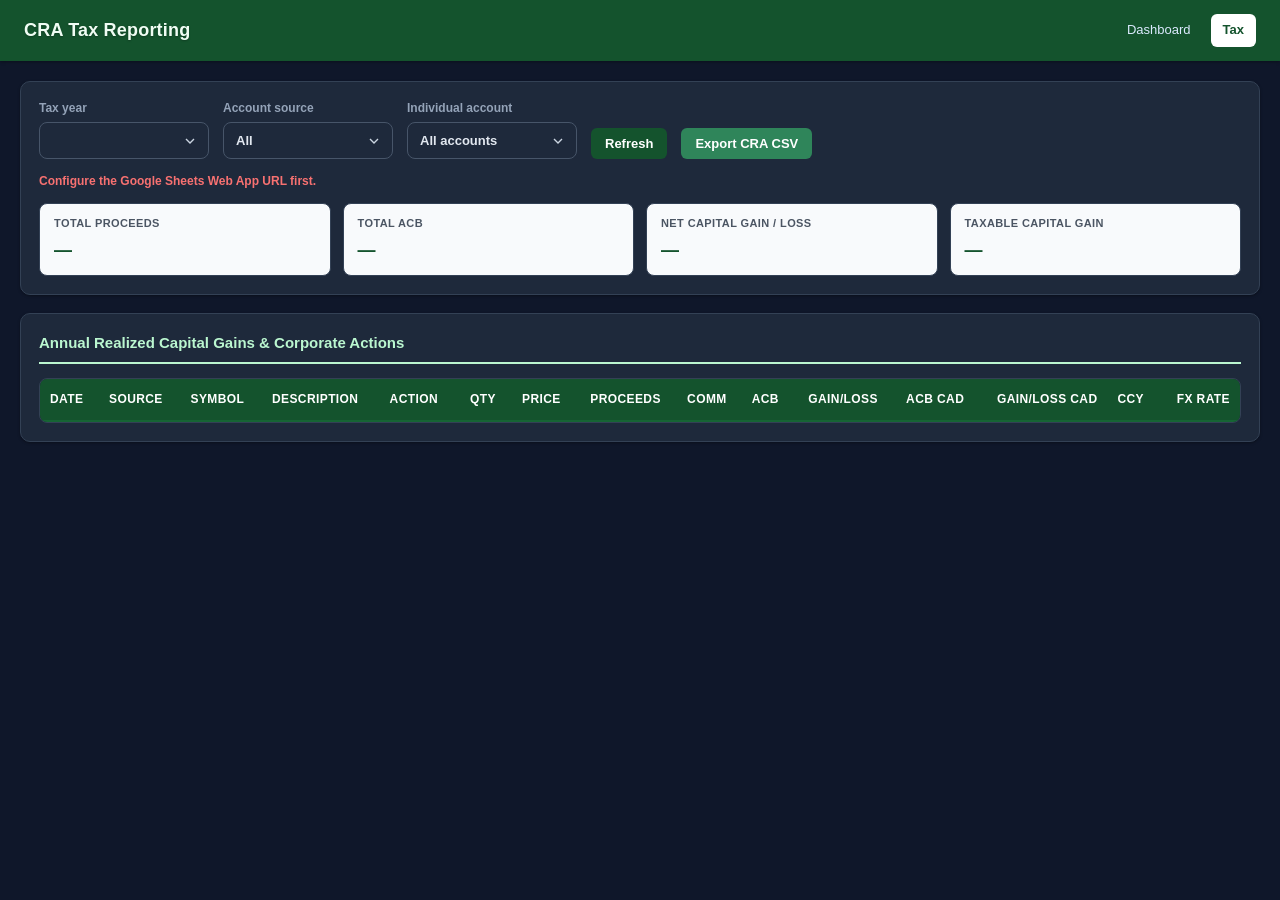
==== tax.html @ 46b5b0ce "Replace static script tag with dynamic script loading" ====
<!DOCTYPE html>
<html lang="en">
<head>
  <meta charset="utf-8">
  <meta name="viewport" content="width=device-width, initial-scale=1">
  <meta name="version" content="1.0.0">
  <title>CRA Tax Reporting</title>
  <link rel="stylesheet" href="styles.css">
</head>
<body>
  <header class="page-header">
    <h1>CRA Tax Reporting</h1>
    <nav>
      <a href="index.html">Dashboard</a>
      <a href="tax.html" class="active">Tax</a>
    </nav>
  </header>

  <main>
    <section class="card">
      <div class="filters">
        <label>
          Tax year
          <select id="f-cra-year"></select>
        </label>

        <label>
          Account source
          <select id="f-cra-source">
            <option value="All">All</option>
            <option value="IBKR">IBKR</option>
            <option value="HSBC">HSBC</option>
          </select>
        </label>
        <label>
  Individual account
  <select id="f-cra-account">
    <option value="All">All accounts</option>
  </select>
</label>

        <button id="btn-cra-refresh">Refresh</button>
        <button id="btn-cra-export">Export CRA CSV</button>
      </div>

      <div id="cra-status" class="status"></div>

      <div class="summary-grid">
        <div class="summary">
          <span>Total proceeds</span>
          <strong id="sum-proceeds">—</strong>
        </div>
        <div class="summary">
          <span>Total ACB</span>
          <strong id="sum-acb">—</strong>
        </div>
        <div class="summary">
          <span>Net capital gain / loss</span>
          <strong id="sum-gain">—</strong>
        </div>
        <div class="summary">
          <span>Taxable capital gain</span>
          <strong id="sum-taxable">—</strong>
        </div>
      </div>
    </section>

    <section class="card">
      <h2>Annual Realized Capital Gains &amp; Corporate Actions</h2>
      <div class="table-wrap">
        <table id="cra-gains-table">
          <thead>
  <tr>
    <th>Date</th>
    <th>Source</th>
    <th>Symbol</th>
    <th>Description</th>
    <th>Action</th>
    <th class="num">QTY</th>
    <th class="num">Price</th>
    <th class="num">Proceeds</th>
    <th class="num">Comm</th>
    <th class="num">ACB</th>
    <th class="num">Gain/Loss</th>
    <th class="num">ACB CAD</th>
    <th class="num">Gain/Loss CAD</th>
    <th>CCY</th>
    <th class="num">FX Rate</th>
  </tr>
</thead>
          <tbody></tbody>
        </table>
      </div>
    </section>
  </main>

   <script>
  const taxScript2 = document.createElement('script');
  taxScript.src = 'tax-dividends.js?v=' + Date.now();
  document.body.appendChild(taxScript2);
</script>
  <script>
  const taxScript = document.createElement('script');
  taxScript.src = 'tax.js?v=' + Date.now();
  document.body.appendChild(taxScript);
</script>
</body>
</html>
---- styles.css ----
/* =========================================================
   CRA Tax Reporting — style.css
   ========================================================= */
:root {
  --bg: #0f172a;
  --card-bg: #1e293b;
  --text: #e2e8f0;
  --muted: #94a3b8;
  --border: #334155;
--primary: #14532d;
--primary-hover: #166534;
--accent: #15803d;
  --positive: #4ade80;
  --negative: #f87171;
  --table-head: #273449;
  --table-row-alt: #243247;
  --shadow: 0 1px 3px rgba(0, 0, 0, 0.35);
}

* {
  box-sizing: border-box;
}

html,
body {
  margin: 0;
  padding: 0;
}

body {
  font-family: "Segoe UI", Roboto, Arial, sans-serif;
  background: var(--bg);
  color: var(--text);
  font-size: 14px;
  line-height: 1.45;
}

/* ---------------- Header ---------------- */

.page-header {
  display: flex;
  align-items: center;
  justify-content: space-between;
  gap: 16px;
  padding: 14px 24px;
  background: var(--primary);
  color: #fff;
  box-shadow: var(--shadow);
}

.page-header h1 {
  margin: 0;
  color: #f0fdf4; 
  font-size: 18px;
  font-weight: 600;
  letter-spacing: 0.2px;
  text-shadow: 0 1px 2px rgba(0, 0, 0, 0.25);
}

.page-header nav {
  display: flex;
  gap: 8px;
}

.page-header nav a {
  color: #dbeafe;
  text-decoration: none;
  padding: 7px 12px;
  border-radius: 6px;
  font-size: 13px;
  transition: background 0.15s ease, color 0.15s ease;
}

.page-header nav a:hover {
  background: rgba(255, 255, 255, 0.12);
  color: #fff;
}

.page-header nav a.active {
  background: #fff;
  color: var(--primary);
  font-weight: 600;
}

/* ---------------- Layout ---------------- */

main {
  max-width: 1500px;
  margin: 20px auto;
  padding: 0 20px 40px;
}

.card {
  background: var(--card-bg);
  border: 1px solid var(--border);
  border-radius: 10px;
  padding: 18px;
  margin-bottom: 18px;
  box-shadow: var(--shadow);
}

.card h2 {
  margin: 0 0 14px;
  font-size: 15px;
  color: #bbf7d0;
  border-bottom-color: #527a64;
  font-weight: 600;
  border-bottom: 2px solid #bbf7d0;
  padding-bottom: 8px;
}

/* ---------------- Filters ---------------- */

.filters {
  display: flex;
  flex-wrap: wrap;
  align-items: end;
  gap: 14px;
  margin-bottom: 14px;
}

.filters label {
  display: flex;
  flex-direction: column;
  gap: 5px;
  font-size: 12px;
  font-weight: 600;
  color: var(--muted);
}

.filters select {
  appearance: none;
  min-width: 170px;
  padding: 10px 36px 10px 12px;
  font-size: 13px;
  font-weight: 600;
  color: #e2e8f0;
  background-color: #1e293b;
  background-image: url("data:image/svg+xml;charset=UTF-8,%3csvg xmlns='http://www.w3.org/2000/svg' viewBox='0 0 24 24' fill='none' stroke='%23cbd5e1' stroke-width='2'%3e%3cpolyline points='6 9 12 15 18 9'%3e%3c/polyline%3e%3c/svg%3e");
  background-repeat: no-repeat;
  background-position: right 10px center;
  background-size: 16px;
  border: 1px solid #475569;
  border-radius: 8px;
  cursor: pointer;
}

.filters select:hover {
  background-color: #273449;
  border-color: #64748b;
}

.filters select:focus {
  outline: none;
  border-color: #60a5fa;
  box-shadow: 0 0 0 3px rgba(96, 165, 250, 0.22);
}

.filters select option {
  background-color: #1e293b;
  color: #e2e8f0;
  font-weight: 500;
}

button {
  padding: 8px 14px;
  font-size: 13px;
  font-weight: 600;
  border: none;
  border-radius: 6px;
  cursor: pointer;
  transition: background 0.15s ease;
}

#btn-cra-refresh {
  background: var(--primary);
  color: #fff;
}

#btn-cra-refresh:hover {
  background: var(--primary-hover);
}

#btn-cra-export {
  background: #2f855a;
  color: #fff;
}

#btn-cra-export:hover {
  background: #276749;
}

#cra-gains-table thead th {
  background: #14532d;
  color: #ffffff;
  font-size: 12px;
  font-weight: 700;
  letter-spacing: 0.4px;
  padding: 12px 10px;
  border-bottom: 2px solid #166534;
  text-transform: uppercase;
  white-space: nowrap;
}

#cra-gains-table thead th,
#cra-gains-table thead th * {
  color: #ffffff !important;
}

/* Readable text on both dark backgrounds */
#cra-gains-table tbody td {
  color: #f1f5f9;
  font-size: 13px;
}


/* Explicit dark backgrounds for BOTH row types */
#cra-gains-table tbody tr {
  background: #1e293b;
}

#cra-gains-table tbody tr:nth-child(even) {
  background: #273449;
}


/* Hover state remains dark */
#cra-gains-table tbody tr:hover {
  background: #244c3a;
}

/* Preserve gain/loss colours */
#cra-gains-table tbody td.positive {
  color: #86efac;
}

#cra-gains-table tbody td.negative {
  color: #fca5a5;
}

/* Empty-state message */
#cra-gains-table tbody td.empty {
  color: #cbd5e1;
}

/* ---------------- Status ---------------- */

.status {
  min-height: 18px;
  margin-bottom: 12px;
  font-size: 12px;
  color: var(--muted);
}

.status.error {
  color: var(--negative);
  font-weight: 600;
}

/* ---------------- Summary cards ---------------- */

.summary-grid {
  display: grid;
  grid-template-columns: repeat(auto-fit, minmax(210px, 1fr));
  gap: 12px;
}

.summary {
  background: #f8fafc;
  border: 1px solid var(--border);
  border-radius: 8px;
  padding: 12px 14px;
}

.summary span {
  display: block;
  font-size: 11px;
  font-weight: 700;
  text-transform: uppercase;
  letter-spacing: 0.4px;
  color: #4b5563;
  margin-bottom: 5px;
}

.summary strong {
  display: block;
  font-size: 18px;
  font-weight: 700;
  color: #14532d;
}

/* ---------------- Table ---------------- */

.table-wrap {
  overflow-x: auto;
  border: 1px solid var(--border);
  border-radius: 8px;
}

table {
  width: 100%;
  border-collapse: collapse;
  min-width: 1050px;
  font-size: 12.5px;
}

thead th {
  position: sticky;
  top: 0;
  background: var(--table-head);
  color: var(--primary);
  text-align: left;
  font-size: 11px;
  font-weight: 700;
  text-transform: uppercase;
  letter-spacing: 0.3px;
  padding: 10px 10px;
  border-bottom: 1px solid var(--border);
  white-space: nowrap;
}

tbody td {
  padding: 8px 10px;
  border-bottom: 1px solid #edf2f7;
  vertical-align: top;
}

tbody tr:nth-child(even) {
  background: var(--table-row-alt);
}

tbody tr:hover {
  background: #ebf8ff;
}

td.num,
th.num {
  text-align: right;
  white-space: nowrap;
  font-variant-numeric: tabular-nums;
}

td.positive {
  color: var(--positive);
  font-weight: 600;
}

td.negative {
  color: var(--negative);
  font-weight: 600;
}

td.empty {
  text-align: center;
  color: var(--muted);
  padding: 24px 10px;
}

/* ---------------- Responsive ---------------- */

@media (max-width: 760px) {
  .page-header {
    flex-direction: column;
    align-items: flex-start;
  }

  main {
    padding: 0 12px 32px;
  }

  .card {
    padding: 14px;
  }

  .filters {
    align-items: stretch;
  }

  .filters

/* Fix unreadable text on dark table rows */
#cra-gains-table tbody tr,
#cra-gains-table tbody tr:nth-child(even),
#cra-gains-table tbody tr:nth-child(odd) {
  background: #f8fafc;
}

#cra-gains-table tbody td {
  color: #111827;
}

#cra-gains-table tbody tr:hover {
  background: #dcfce7;
}
   
#foreign-dividend-worksheet .summary-cards {
  display: grid;
  grid-template-columns: repeat(
    auto-fit,
    minmax(210px, 1fr)
  );
  gap: 12px;
  margin: 16px 0;
}

#foreign-dividend-worksheet .summary-card {
  background: #ffffff;
  border: 1px solid #dbe2ea;
  border-left: 4px solid #14532d;
  border-radius: 8px;
  padding: 14px;
  transition:
    background-color 0.18s ease,
    border-color 0.18s ease,
    box-shadow 0.18s ease,
    transform 0.18s ease;
}

#foreign-dividend-worksheet .summary-card:hover {
  background: #dcfce7;
  border-color: #166534;
  border-left-color: #166534;
  box-shadow: 0 6px 16px rgba(20, 83, 45, 0.16);
  transform: translateY(-2px);
}

#foreign-dividend-worksheet .summary-label {
  font-size: 0.78rem;
  font-weight: 700;
  letter-spacing: 0.04em;
  text-transform: uppercase;
  color: #14532d;
}

#foreign-dividend-worksheet .summary-value {
  margin-top: 6px;
  font-size: 1.35rem;
  font-weight: 800;
  color: #111827;
}

#foreign-dividend-worksheet .summary-note {
  margin-top: 6px;
  font-size: 0.8rem;
  color: #475569;
}

#foreign-dividend-table {
  min-width: 2400px;
}

#foreign-dividend-table thead th {
  background: #14532d;
  color: #ffffff;
  padding: 11px 10px;
  white-space: nowrap;
}

#foreign-dividend-table tbody tr {
  background: #ffffff;
  transition:
    background-color 0.18s ease,
    box-shadow 0.18s ease;
}

#foreign-dividend-table tbody tr:hover {
  background: #dcfce7;
  box-shadow: inset 3px 0 0 #166534;
}

#foreign-dividend-table tbody td {
  color: #111827;
  padding: 9px 10px;
  border-bottom: 1px solid #dbe2ea;
}

#foreign-dividend-worksheet [data-export] {
  background: #166534;
  color: #ffffff;
  border: 1px solid #14532d;
}

#foreign-dividend-worksheet [data-export]:hover {
  background: #14532d;
}

#foreign-dividend-worksheet [data-count] {
  color: #cbd5e1;
}
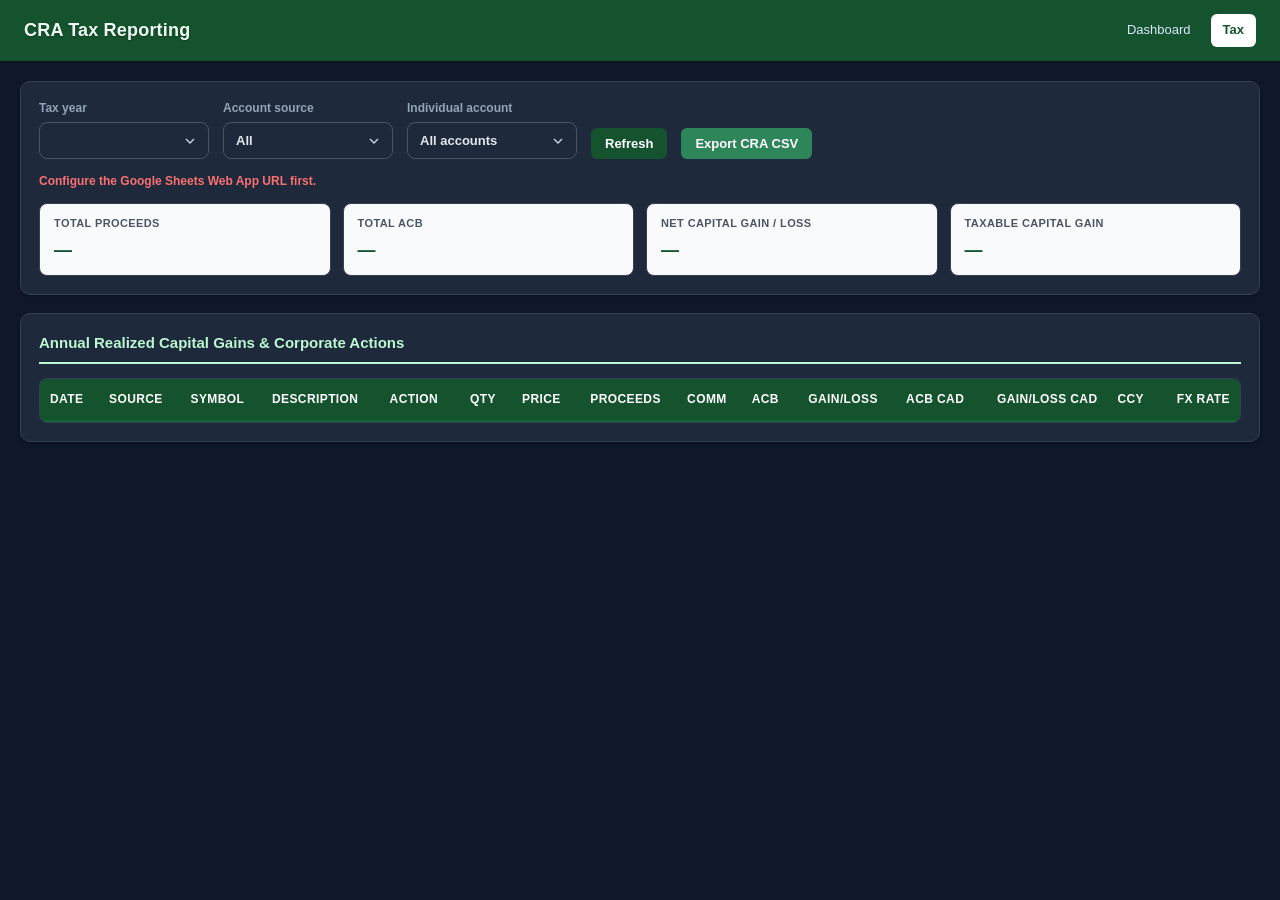
==== commit 70c42993: "Fix script source assignment for taxScript2" ====
--- a/tax.html
+++ b/tax.html
@@ -96,7 +96,7 @@
 
    <script>
   const taxScript2 = document.createElement('script');
-  taxScript.src = 'tax-dividends.js?v=' + Date.now();
+  taxScript2.src = 'tax-dividends.js?v=' + Date.now();
   document.body.appendChild(taxScript2);
 </script>
   <script>
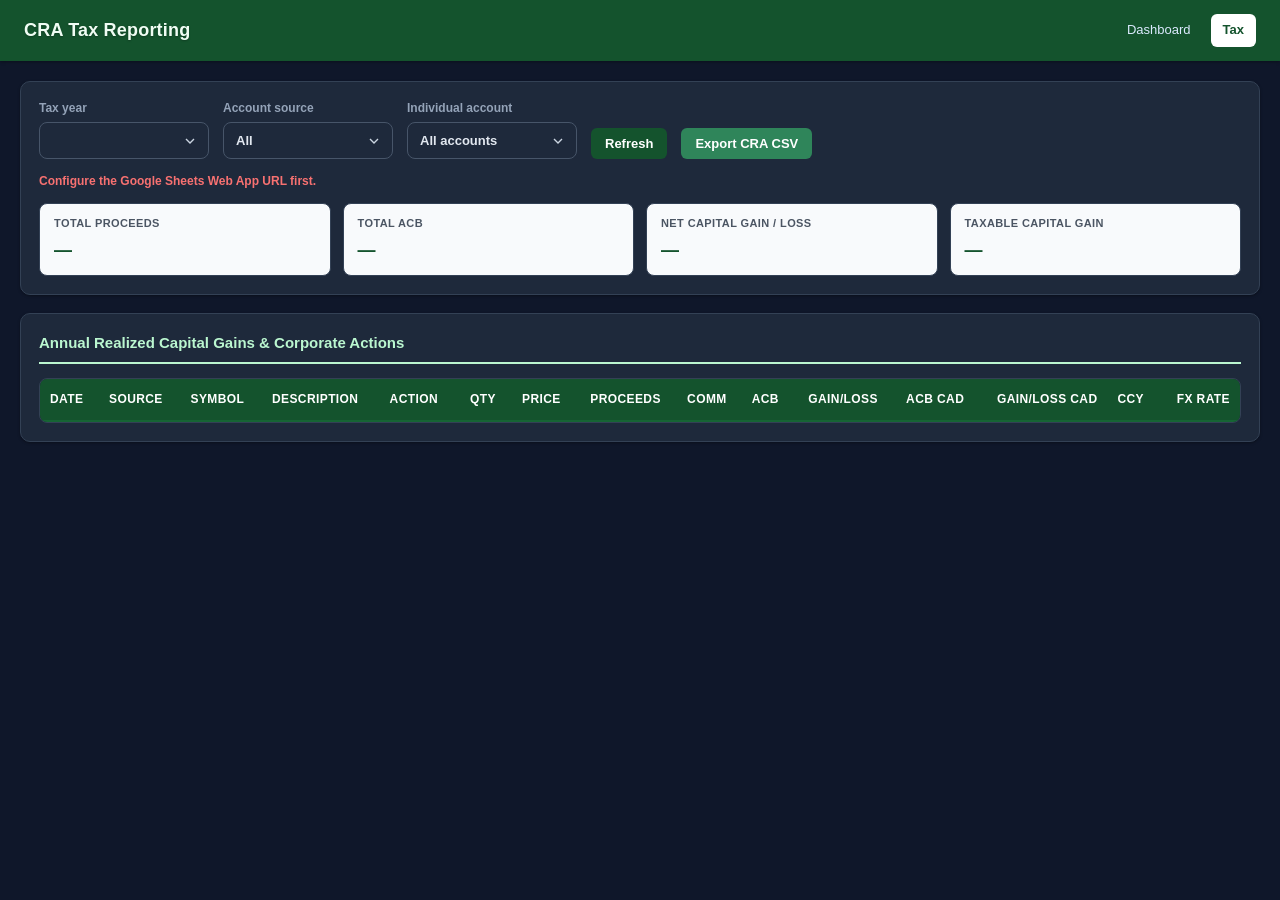
==== commit d62dd1c8: "Add version query parameter to stylesheet link" ====
--- a/tax.html
+++ b/tax.html
@@ -5,7 +5,8 @@
   <meta name="viewport" content="width=device-width, initial-scale=1">
   <meta name="version" content="1.0.0">
   <title>CRA Tax Reporting</title>
-  <link rel="stylesheet" href="styles.css">
+  <link rel="stylesheet" href="styles.css?v=24">
+
 </head>
 <body>
   <header class="page-header">
--- a/styles.css
+++ b/styles.css
@@ -393,97 +393,66 @@
   background: #dcfce7;
 }
    
-#foreign-dividend-worksheet .summary-cards {
-  display: grid;
+/* Dividend summary: visible cards on the dark tax page */
+#foreign-dividend-worksheet [data-summary] {
+  display: grid !important;
   grid-template-columns: repeat(
     auto-fit,
-    minmax(210px, 1fr)
+    minmax(220px, 1fr)
   );
-  gap: 12px;
-  margin: 16px 0;
-}
-
-#foreign-dividend-worksheet .summary-card {
-  background: #ffffff;
-  border: 1px solid #dbe2ea;
-  border-left: 4px solid #14532d;
+  gap: 12px !important;
+  margin: 18px 0 !important;
+}
+
+#foreign-dividend-worksheet [data-summary] .summary-card {
+  display: block !important;
+  background: #243247 !important;
+  border: 1px solid #475569 !important;
   border-radius: 8px;
-  padding: 14px;
-  transition:
-    background-color 0.18s ease,
-    border-color 0.18s ease,
-    box-shadow 0.18s ease,
-    transform 0.18s ease;
-}
-
-#foreign-dividend-worksheet .summary-card:hover {
-  background: #dcfce7;
-  border-color: #166534;
-  border-left-color: #166534;
-  box-shadow: 0 6px 16px rgba(20, 83, 45, 0.16);
-  transform: translateY(-2px);
+  padding: 16px !important;
+  min-width: 0;
 }
 
 #foreign-dividend-worksheet .summary-label {
-  font-size: 0.78rem;
+  color: #cbd5e1 !important;
+  font-size: 0.8rem;
+  font-weight: 600;
+}
+
+#foreign-dividend-worksheet .summary-value {
+  color: #ffffff !important;
+  font-size: 1.5rem;
   font-weight: 700;
-  letter-spacing: 0.04em;
-  text-transform: uppercase;
-  color: #14532d;
-}
-
-#foreign-dividend-worksheet .summary-value {
-  margin-top: 6px;
-  font-size: 1.35rem;
-  font-weight: 800;
-  color: #111827;
+  margin-top: 8px;
 }
 
 #foreign-dividend-worksheet .summary-note {
-  margin-top: 6px;
+  color: #cbd5e1 !important;
   font-size: 0.8rem;
-  color: #475569;
-}
-
-#foreign-dividend-table {
-  min-width: 2400px;
-}
-
+  margin-top: 8px;
+}
+
+/* Dividend table header */
 #foreign-dividend-table thead th {
-  background: #14532d;
-  color: #ffffff;
-  padding: 11px 10px;
-  white-space: nowrap;
-}
-
-#foreign-dividend-table tbody tr {
-  background: #ffffff;
-  transition:
-    background-color 0.18s ease,
-    box-shadow 0.18s ease;
-}
-
-#foreign-dividend-table tbody tr:hover {
-  background: #dcfce7;
-  box-shadow: inset 3px 0 0 #166534;
-}
-
+  background: #334155 !important;
+  color: #f8fafc !important;
+}
+
+/* Normal dividend rows */
+#foreign-dividend-table tbody tr,
 #foreign-dividend-table tbody td {
-  color: #111827;
-  padding: 9px 10px;
-  border-bottom: 1px solid #dbe2ea;
-}
-
-#foreign-dividend-worksheet [data-export] {
-  background: #166534;
-  color: #ffffff;
-  border: 1px solid #14532d;
-}
-
-#foreign-dividend-worksheet [data-export]:hover {
-  background: #14532d;
-}
-
-#foreign-dividend-worksheet [data-count] {
-  color: #cbd5e1;
-}
+  background: #243247 !important;
+  color: #f1f5f9 !important;
+}
+
+/* Hovered dividend rows: dark highlight, readable text */
+#foreign-dividend-table tbody tr:hover,
+#foreign-dividend-table tbody tr:hover > td {
+  background: #334155 !important;
+  color: #ffffff !important;
+}
+
+/* Override inherited colours on nested cell content */
+#foreign-dividend-table tbody tr:hover > td * {
+  color: #ffffff !important;
+}
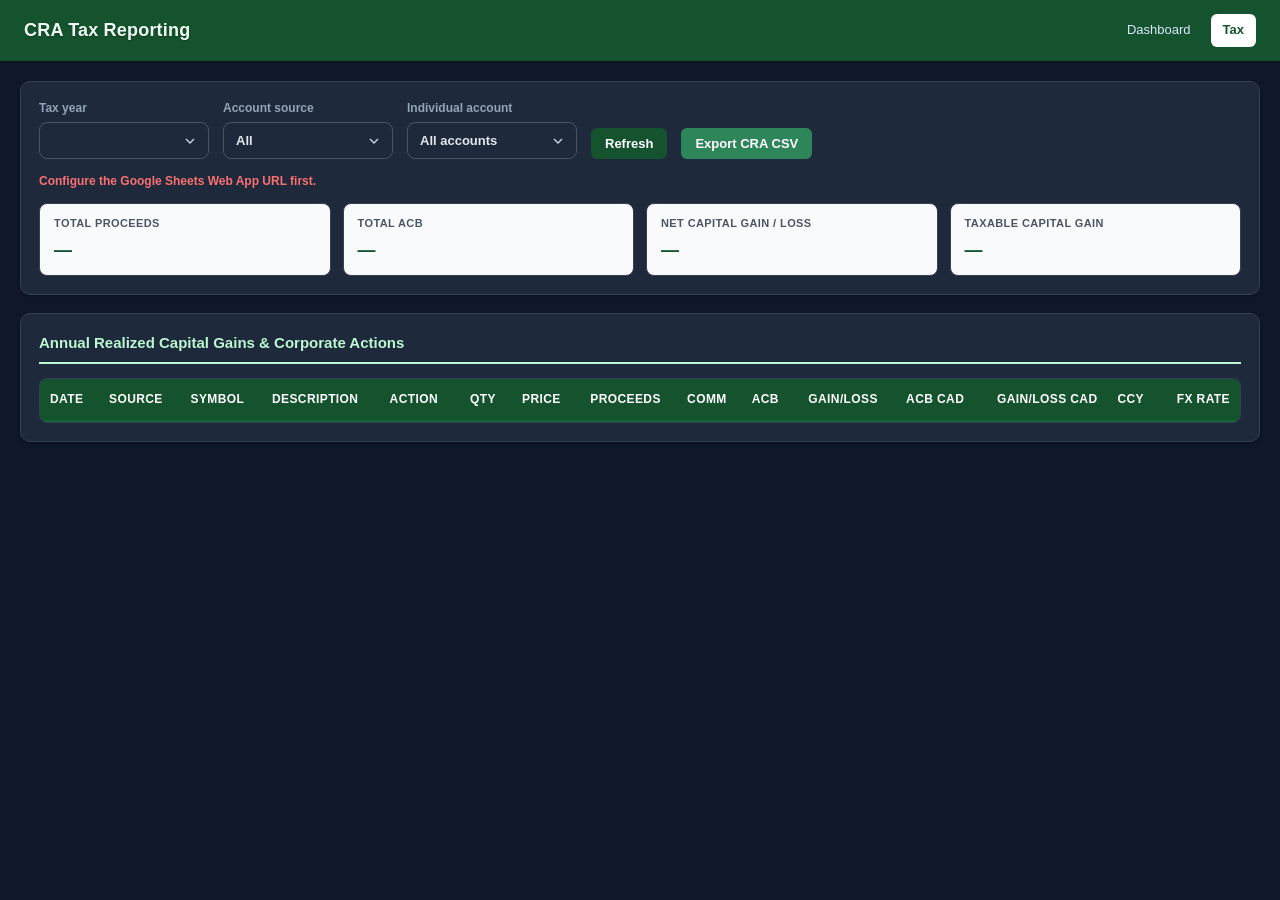
==== commit be9dc8c0: "Add yearly tax review and forecasts for capital gains and dividends" ====
--- a/tax.html
+++ b/tax.html
@@ -5,7 +5,7 @@
   <meta name="viewport" content="width=device-width, initial-scale=1">
   <meta name="version" content="1.0.0">
   <title>CRA Tax Reporting</title>
-  <link rel="stylesheet" href="styles.css?v=24">
+  <link rel="stylesheet" href="styles.css?v=26">
 
 </head>
 <body>
--- a/styles.css
+++ b/styles.css
@@ -376,83 +376,742 @@
     align-items: stretch;
   }
 
-  .filters
-
-/* Fix unreadable text on dark table rows */
-#cra-gains-table tbody tr,
-#cra-gains-table tbody tr:nth-child(even),
-#cra-gains-table tbody tr:nth-child(odd) {
-  background: #f8fafc;
-}
-
-#cra-gains-table tbody td {
-  color: #111827;
-}
-
-#cra-gains-table tbody tr:hover {
-  background: #dcfce7;
-}
-   
-/* Dividend summary: visible cards on the dark tax page */
+  .filters label {
+    flex: 1 1 100%;
+  }
+
+  .filters select {
+    width: 100%;
+    min-width: 0;
+  }
+}
+
+/* The media query ENDS above.
+   Everything below applies on desktop and mobile. */
+
+
+/* ---------------- Dividend summary ---------------- */
+
+/* Match the capital-gains summary:
+   light cards, dark labels, green amounts. */
+
 #foreign-dividend-worksheet [data-summary] {
-  display: grid !important;
+  display: grid;
   grid-template-columns: repeat(
     auto-fit,
-    minmax(220px, 1fr)
+    minmax(210px, 1fr)
   );
-  gap: 12px !important;
-  margin: 18px 0 !important;
+  gap: 12px;
+  margin: 16px 0;
 }
 
 #foreign-dividend-worksheet [data-summary] .summary-card {
+  display: block;
+  background: #f8fafc;
+  border: 1px solid var(--border);
+  border-radius: 8px;
+  padding: 12px 14px;
+  min-width: 0;
+}
+
+#foreign-dividend-worksheet .summary-label {
+  display: block;
+  font-size: 11px;
+  font-weight: 700;
+  text-transform: uppercase;
+  letter-spacing: 0.4px;
+  color: #4b5563;
+  margin-bottom: 5px;
+}
+
+#foreign-dividend-worksheet .summary-value {
+  display: block;
+  font-size: 18px;
+  font-weight: 700;
+  color: #14532d;
+}
+
+#foreign-dividend-worksheet .summary-note {
+  display: block;
+  margin-top: 6px;
+  font-size: 11px;
+  color: #475569;
+}
+
+
+/* ---------------- Dividend table ---------------- */
+
+/* Match the existing capital-gains table:
+   green header, dark alternating rows,
+   dark-green hover, light text. */
+
+#foreign-dividend-table {
+  min-width: 2400px;
+}
+
+#foreign-dividend-table thead th {
+  background: #14532d;
+  color: #ffffff;
+  font-size: 12px;
+  font-weight: 700;
+  letter-spacing: 0.4px;
+  padding: 12px 10px;
+  border-bottom: 2px solid #166534;
+  text-transform: uppercase;
+  white-space: nowrap;
+}
+
+#foreign-dividend-table thead th,
+#foreign-dividend-table thead th * {
+  color: #ffffff !important;
+}
+
+/* Clear cell backgrounds so row colours remain visible. */
+#foreign-dividend-table tbody td {
+  background: transparent;
+  color: #f1f5f9;
+  font-size: 13px;
+  border-bottom: 1px solid var(--border);
+}
+
+#foreign-dividend-table tbody tr {
+  background: #1e293b;
+}
+
+#foreign-dividend-table tbody tr:nth-child(even) {
+  background: #273449;
+}
+
+/* Same hover colour as #cra-gains-table. */
+#foreign-dividend-table tbody tr:hover {
+  background: #244c3a;
+}
+
+#foreign-dividend-table tbody tr:hover > td {
+  background: transparent;
+  color: #f1f5f9;
+}
+
+#foreign-dividend-table tbody td.positive,
+#foreign-dividend-table tbody tr:hover > td.positive {
+  color: #86efac;
+}
+
+#foreign-dividend-table tbody td.negative,
+#foreign-dividend-table tbody tr:hover > td.negative {
+  color: #fca5a5;
+}
+
+#foreign-dividend-table tbody td.empty {
+  color: #cbd5e1;
+}
+
+#foreign-dividend-worksheet [data-export] {
+  background: #2f855a;
+  color: #ffffff;
+}
+
+#foreign-dividend-worksheet [data-export]:hover {
+  background: #276749;
+}
+
+#foreign-dividend-worksheet [data-count] {
+  color: var(--muted);
+}
+
+/* Clickable dividend count cards */
+#foreign-dividend-worksheet .dividend-count-card {
+  appearance: none;
+  width: 100%;
+  text-align: left;
+  font-family: inherit;
+  cursor: pointer;
+  transition:
+    background-color 0.15s ease,
+    box-shadow 0.15s ease;
+}
+
+#foreign-dividend-worksheet
+.dividend-count-card:hover {
+  background: #ecfdf5;
+  box-shadow: inset 0 0 0 2px #166534;
+}
+
+#foreign-dividend-worksheet
+.dividend-count-card.is-active {
+  background: #dcfce7;
+  box-shadow: inset 0 0 0 2px #14532d;
+}
+
+#foreign-dividend-worksheet
+.dividend-count-card:focus-visible {
+  outline: 3px solid #60a5fa;
+  outline-offset: 3px;
+}
+
+/* The outer summary holds two separate grids. */
+#foreign-dividend-worksheet [data-summary] {
   display: block !important;
-  background: #243247 !important;
-  border: 1px solid #475569 !important;
-  border-radius: 8px;
-  padding: 16px !important;
+  margin: 16px 0;
+}
+
+#foreign-dividend-worksheet .dividend-summary-row {
+  display: grid;
+  gap: 12px;
+  align-items: stretch;
+}
+
+#foreign-dividend-worksheet .dividend-amount-row {
+  grid-template-columns: repeat(4, minmax(0, 1fr));
+  margin-bottom: 12px;
+}
+
+#foreign-dividend-worksheet .dividend-count-row {
+  grid-template-columns: repeat(5, minmax(0, 1fr));
+}
+
+#foreign-dividend-worksheet .dividend-count-card {
+  appearance: none;
+  width: 100%;
   min-width: 0;
-}
-
-#foreign-dividend-worksheet .summary-label {
-  color: #cbd5e1 !important;
+  text-align: left;
+  font-family: inherit;
+  cursor: pointer;
+}
+
+#foreign-dividend-worksheet
+.dividend-count-card:hover {
+  background: #ecfdf5;
+  box-shadow: inset 0 0 0 2px #166534;
+}
+
+#foreign-dividend-worksheet
+.dividend-count-card.is-active {
+  background: #dcfce7;
+  box-shadow: inset 0 0 0 2px #14532d;
+}
+
+#foreign-dividend-worksheet
+.dividend-count-card:focus-visible {
+  outline: 3px solid #60a5fa;
+  outline-offset: 3px;
+}
+
+@media (max-width: 1000px) {
+  #foreign-dividend-worksheet .dividend-amount-row,
+  #foreign-dividend-worksheet .dividend-count-row {
+    grid-template-columns: repeat(2, minmax(0, 1fr));
+  }
+}
+
+@media (max-width: 560px) {
+  #foreign-dividend-worksheet .dividend-amount-row,
+  #foreign-dividend-worksheet .dividend-count-row {
+    grid-template-columns: minmax(0, 1fr);
+  }
+}
+
+/* Dividend FX selector and native-currency breakdowns */
+#foreign-dividend-worksheet .dividend-native-breakdown {
+  margin: 9px 0 6px;
+  padding-top: 7px;
+  border-top: 1px solid #cbd5e1;
+  font-size: 11px;
+  font-weight: 400;
+  color: #334155;
+  font-variant-numeric: tabular-nums;
+}
+
+#foreign-dividend-worksheet
+.dividend-native-breakdown > div {
+  display: flex;
+  justify-content: space-between;
+  gap: 12px;
+  margin: 2px 0;
+}
+
+#foreign-dividend-worksheet
+.dividend-native-breakdown small {
+  display: block;
+  margin-top: 5px;
+  color: #64748b;
+  font-size: 10px;
+}
+
+#foreign-dividend-worksheet
+[data-fx-control].annual-unavailable {
+  opacity: 0.6;
+}
+
+#foreign-dividend-worksheet
+[data-fx] option:disabled {
+  color: #94a3b8;
+}
+
+#foreign-dividend-worksheet .dividend-fx-note {
+  margin: 6px 0 12px;
+  color: #cbd5e1;
+}
+
+/* Read-only dividend reconciliation panel */
+#foreign-dividend-worksheet .dividend-reconciliation { margin:18px 0; padding:16px; border:1px solid var(--border); border-radius:8px; }
+#foreign-dividend-worksheet .dividend-reconciliation h3 { margin:0 0 8px; color:#bbf7d0; }
+#foreign-dividend-worksheet .dividend-reconciliation p { color:#cbd5e1; font-size:12px; }
+#foreign-dividend-worksheet .reconciliation-grid { display:grid; grid-template-columns:repeat(auto-fit,minmax(215px,1fr)); gap:12px; margin-top:12px; }
+#foreign-dividend-worksheet .reconciliation-card { display:flex; flex-direction:column; align-items:stretch; text-align:left; background:#f8fafc; color:#334155; padding:14px; border:2px solid transparent; border-radius:8px; font-family:inherit; min-width:0; }
+#foreign-dividend-worksheet .reconciliation-card.is-active { border-color:#15803d; background:#dcfce7; }
+#foreign-dividend-worksheet .reconciliation-card:focus-visible { outline:3px solid #60a5fa; outline-offset:2px; }
+#foreign-dividend-worksheet .reconciliation-title { font-size:12px; min-height:34px; }
+#foreign-dividend-worksheet .reconciliation-card strong { font-size:22px; color:#14532d; margin:6px 0; }
+#foreign-dividend-worksheet .reconciliation-totals { display:block; font-size:11px; font-weight:400; font-variant-numeric:tabular-nums; }
+#foreign-dividend-worksheet .reconciliation-totals > div { display:flex; justify-content:space-between; gap:8px; margin:4px 0; }
+#foreign-dividend-worksheet .reconciliation-note { display:block; font-weight:400; font-size:11px; margin-top:10px; }
+
+/* Annual dividend summary */
+#foreign-dividend-worksheet .annual-income-panel { margin:16px 0; padding:16px; border:1px solid var(--border); border-radius:8px; }
+#foreign-dividend-worksheet .annual-income-panel h3 { margin:0 0 10px; color:#bbf7d0; }
+#foreign-dividend-worksheet .annual-income-panel h4 { margin:18px 0 10px; }
+#foreign-dividend-worksheet .annual-income-panel p { font-size:12px; color:#cbd5e1; }
+#foreign-dividend-worksheet .annual-income-panel details { margin-top:14px; }
+#foreign-dividend-worksheet .annual-income-panel summary { cursor:pointer; padding:8px 0; }
+#foreign-dividend-worksheet .annual-income-table table { min-width:1400px; }
+#foreign-dividend-worksheet .annual-income-table th { background:#14532d; color:white; }
+#foreign-dividend-worksheet .annual-income-table td { color:#f1f5f9; border-bottom:1px solid var(--border); }
+#foreign-dividend-worksheet .annual-income-table tr:hover { background:#244c3a; }
+#foreign-dividend-worksheet .annual-income-table small { display:block; color:#fcd34d; }
+#foreign-dividend-worksheet [data-export-annual] { background:#2f855a; color:white; }
+/* Dividend worksheet: compact totals and reconciliation tables */
+
+#foreign-dividend-worksheet [data-summary] {
+  display: block;
+}
+
+#foreign-dividend-worksheet .dividend-summary-table-wrap {
+  width: 100%;
+  overflow-x: auto;
+  border: 1px solid #cbd5e1;
+  border-radius: 7px;
+  background: #f8fafc;
+}
+
+#foreign-dividend-worksheet .dividend-overview-table,
+#foreign-dividend-worksheet .dividend-reconciliation-table {
+  width: 100%;
+  margin: 0;
+  border-collapse: collapse;
+  color: #172b3a;
+  font-size: 0.85rem;
+}
+
+#foreign-dividend-worksheet .dividend-overview-table {
+  min-width: 650px;
+}
+
+#foreign-dividend-worksheet .dividend-reconciliation-table {
+  min-width: 760px;
+}
+
+#foreign-dividend-worksheet .dividend-overview-table th,
+#foreign-dividend-worksheet .dividend-overview-table td,
+#foreign-dividend-worksheet .dividend-reconciliation-table th,
+#foreign-dividend-worksheet .dividend-reconciliation-table td {
+  padding: 10px 12px;
+  border-bottom: 1px solid #dbe3ea;
+  text-align: left;
+  vertical-align: top;
+}
+
+#foreign-dividend-worksheet .dividend-overview-table thead th,
+#foreign-dividend-worksheet .dividend-reconciliation-table thead th {
+  background: #14532d;
+  color: #fff;
+  font-size: 0.78rem;
+  font-weight: 600;
+  text-transform: none;
+  white-space: nowrap;
+}
+
+#foreign-dividend-worksheet .dividend-overview-table tbody th,
+#foreign-dividend-worksheet .dividend-reconciliation-table tbody th {
+  font-weight: 500;
+}
+
+#foreign-dividend-worksheet .dividend-overview-table tbody tr,
+#foreign-dividend-worksheet .dividend-reconciliation-table tbody tr {
+  background: #f8fafc;
+}
+
+#foreign-dividend-worksheet .dividend-overview-table tbody tr:nth-child(even),
+#foreign-dividend-worksheet .dividend-reconciliation-table tbody tr:nth-child(even) {
+  background: #edf2f7;
+}
+
+#foreign-dividend-worksheet .dividend-overview-table tbody tr:last-child > *,
+#foreign-dividend-worksheet .dividend-reconciliation-table tbody tr:last-child > * {
+  border-bottom: 0;
+}
+
+#foreign-dividend-worksheet .dividend-overview-table .num,
+#foreign-dividend-worksheet .dividend-reconciliation-table .num {
+  text-align: right;
+  font-variant-numeric: tabular-nums;
+  white-space: nowrap;
+}
+
+#foreign-dividend-worksheet .dividend-native-cell {
+  min-width: 220px;
+}
+
+#foreign-dividend-worksheet .dividend-native-cell .dividend-native-breakdown {
+  display: flex;
+  flex-wrap: wrap;
+  gap: 4px 16px;
+  margin: 0;
+  color: inherit;
+  font-size: 0.82rem;
+}
+
+#foreign-dividend-worksheet .dividend-native-cell .dividend-native-breakdown > div {
+  display: inline-flex;
+  gap: 8px;
+  min-width: 125px;
+}
+
+#foreign-dividend-worksheet .dividend-native-cell .dividend-native-breakdown > small {
+  flex-basis: 100%;
+  color: #64748b;
+}
+
+#foreign-dividend-worksheet .dividend-compact-note {
+  margin: 9px 0;
+  font-size: 0.78rem;
+  line-height: 1.5;
+}
+
+#foreign-dividend-worksheet .dividend-filter-toolbar {
+  display: flex;
+  flex-wrap: wrap;
+  gap: 7px;
+  margin: 12px 0 18px;
+}
+
+#foreign-dividend-worksheet .dividend-filter-chip {
+  display: inline-flex;
+  align-items: center;
+  gap: 9px;
+  margin: 0;
+  padding: 7px 10px;
+  border: 1px solid #cbd5e1;
+  border-radius: 5px;
+  background: #f8fafc;
+  color: #243746;
   font-size: 0.8rem;
+  cursor: pointer;
+}
+
+#foreign-dividend-worksheet .dividend-filter-chip.is-active {
+  border-color: #15803d;
+  background: #dcfce7;
+  color: #14532d;
+}
+
+#foreign-dividend-worksheet .dividend-filter-count {
+  font-weight: 700;
+  font-variant-numeric: tabular-nums;
+}
+
+#foreign-dividend-worksheet .dividend-recon-heading {
+  display: flex;
+  flex-wrap: wrap;
+  align-items: center;
+  justify-content: space-between;
+  gap: 10px;
+  margin-bottom: 8px;
+}
+
+#foreign-dividend-worksheet .dividend-recon-heading h3 {
+  margin: 0;
+}
+
+#foreign-dividend-worksheet .dividend-reset-button {
+  margin: 0;
+  padding: 6px 10px;
+  border: 1px solid #cbd5e1;
+  border-radius: 5px;
+  background: #f8fafc;
+  color: #243746;
+  font-size: 0.8rem;
+  cursor: pointer;
+}
+
+#foreign-dividend-worksheet .dividend-recon-controls {
+  margin: 10px 0;
+  font-size: 0.8rem;
+}
+
+#foreign-dividend-worksheet .dividend-recon-controls label {
+  display: inline-flex;
+  align-items: center;
+  gap: 7px;
+  cursor: pointer;
+}
+
+#foreign-dividend-worksheet .dividend-recon-controls input {
+  width: auto;
+  margin: 0;
+}
+
+#foreign-dividend-worksheet .dividend-category-button,
+#foreign-dividend-worksheet .dividend-record-count {
+  display: inline;
+  margin: 0;
+  padding: 0;
+  border: 0;
+  border-radius: 0;
+  background: transparent;
+  color: #166534;
+  font: inherit;
   font-weight: 600;
-}
-
-#foreign-dividend-worksheet .summary-value {
-  color: #ffffff !important;
-  font-size: 1.5rem;
-  font-weight: 700;
-  margin-top: 8px;
-}
-
-#foreign-dividend-worksheet .summary-note {
-  color: #cbd5e1 !important;
-  font-size: 0.8rem;
-  margin-top: 8px;
-}
-
-/* Dividend table header */
-#foreign-dividend-table thead th {
-  background: #334155 !important;
+  text-align: inherit;
+  cursor: pointer;
+}
+
+#foreign-dividend-worksheet .dividend-category-button:hover,
+#foreign-dividend-worksheet .dividend-record-count:hover {
+  text-decoration: underline;
+}
+
+#foreign-dividend-worksheet .dividend-category-description {
+  display: block;
+  max-width: 350px;
+  margin-top: 4px;
+  color: #64748b;
+  font-size: 0.72rem;
+  font-weight: 400;
+  line-height: 1.4;
+}
+
+#foreign-dividend-worksheet .dividend-missing-count {
+  display: block;
+  margin-top: 3px;
+  color: #92400e;
+  font-size: 0.72rem;
+}
+
+#foreign-dividend-worksheet .dividend-reconciliation-table tbody tr.is-active {
+  background: #dcfce7;
+}
+
+#foreign-dividend-worksheet .dividend-reconciliation-table tbody tr:hover {
+  background: #e2e8f0;
+}
+
+#foreign-dividend-worksheet .dividend-reconciliation-table tbody tr.is-active:hover {
+  background: #bbf7d0;
+}
+
+#foreign-dividend-worksheet .dividend-calculation-details {
+  margin-top: 12px;
+  font-size: 0.78rem;
+  line-height: 1.5;
+}
+
+#foreign-dividend-worksheet .dividend-calculation-details summary {
+  cursor: pointer;
+}
+
+#foreign-dividend-worksheet .dividend-calculation-details p {
+  margin: 8px 0;
+}
+
+#foreign-dividend-worksheet .dividend-filter-chip:focus-visible,
+#foreign-dividend-worksheet .dividend-category-button:focus-visible,
+#foreign-dividend-worksheet .dividend-record-count:focus-visible,
+#foreign-dividend-worksheet .dividend-reset-button:focus-visible {
+  outline: 2px solid #16a34a;
+  outline-offset: 3px;
+}
+
+
+/* Scoped annual matrix styles */
+#foreign-dividend-worksheet [hidden] { display:none !important; }
+#foreign-dividend-worksheet .ym-tabs, #foreign-dividend-worksheet .ym-controls { display:flex; flex-wrap:wrap; gap:10px; align-items:center; margin:12px 0; }
+#foreign-dividend-worksheet .ym-tabs button, #foreign-dividend-worksheet .ym-controls button { padding:8px 12px; cursor:pointer; }
+#foreign-dividend-worksheet .ym-tabs button[aria-pressed="true"] { background:#14532d; color:white; }
+#foreign-dividend-worksheet .ym-controls label { display:flex; gap:6px; align-items:center; font-size:.82rem; }
+#foreign-dividend-worksheet .ym-controls input[type="checkbox"] { width:auto; }
+#foreign-dividend-worksheet .ym-controls input[type="number"] { width:90px; }
+#foreign-dividend-worksheet .ym-note, #foreign-dividend-worksheet .ym-assumptions { font-size:.8rem; line-height:1.5; margin:12px 0; }
+#foreign-dividend-worksheet .ym-assumptions summary { cursor:pointer; }
+#foreign-dividend-worksheet .ym-totals { display:flex; flex-wrap:wrap; gap:8px 20px; font-size:.8rem; margin:12px 0; }
+#foreign-dividend-worksheet .ym-scroll { overflow:auto; max-height:65vh; border:1px solid #cbd5e1; margin:12px 0; }
+#foreign-dividend-worksheet .ym-table { width:100%; border-collapse:separate; border-spacing:0; background:#f8fafc; color:#172b3a; font-size:.82rem; }
+#foreign-dividend-worksheet .ym-table th, #foreign-dividend-worksheet .ym-table td { padding:10px 12px; border-bottom:1px solid #dbe3ea; white-space:nowrap; text-align:left; }
+#foreign-dividend-worksheet .ym-table thead th { position:sticky; top:0; z-index:2; background:#14532d; color:white; }
+#foreign-dividend-worksheet .ym-table tbody th { position:sticky; left:0; z-index:1; background:#edf2f7; min-width:230px; font-weight:500; }
+#foreign-dividend-worksheet .ym-table thead th:first-child { left:0; z-index:3; }
+#foreign-dividend-worksheet .ym-table .ym-num { text-align:right; font-variant-numeric:tabular-nums; }
+#foreign-dividend-worksheet .ym-table td.ym-forecast { background:#fff3cd; }
+#foreign-dividend-worksheet .ym-table thead th.ym-forecast { background:#785b16; }
+#foreign-dividend-worksheet .ym-table button { border:0; padding:0; margin:0; background:transparent; color:#166534; font:inherit; cursor:pointer; }
+#foreign-dividend-worksheet .ym-table button:hover { text-decoration:underline; }
+#foreign-dividend-worksheet .ym-table small { display:block; color:#92400e; font-size:.7rem; }
+#foreign-dividend-worksheet .ym-table button:focus-visible { outline:2px solid #15803d; outline-offset:3px; }
+/* Yearly review: readable row highlighting */
+#foreign-dividend-worksheet [data-year-matrix]
+.ym-table tbody tr:hover > th,
+#foreign-dividend-worksheet [data-year-matrix]
+.ym-table tbody tr:hover > td,
+#foreign-dividend-worksheet [data-year-matrix]
+.ym-table tbody tr:focus-within > th,
+#foreign-dividend-worksheet [data-year-matrix]
+.ym-table tbody tr:focus-within > td {
+  background: #29483e !important;
+  color: #f1f5f9 !important;
+}
+
+/* Keep clickable amounts and labels readable on highlight */
+#foreign-dividend-worksheet [data-year-matrix]
+.ym-table tbody tr:hover > * button,
+#foreign-dividend-worksheet [data-year-matrix]
+.ym-table tbody tr:focus-within > * button {
+  background: transparent !important;
+  color: #dcfce7 !important;
+}
+
+/* Missing-value notes on highlighted rows */
+#foreign-dividend-worksheet [data-year-matrix]
+.ym-table tbody tr:hover > * small,
+#foreign-dividend-worksheet [data-year-matrix]
+.ym-table tbody tr:focus-within > * small {
+  color: #fde68a !important;
+}
+
+/* Improve year and supporting-record header contrast */
+#foreign-dividend-worksheet [data-year-matrix]
+.ym-table thead th {
+  background: #14532d !important;
   color: #f8fafc !important;
 }
 
-/* Normal dividend rows */
-#foreign-dividend-table tbody tr,
-#foreign-dividend-table tbody td {
-  background: #243247 !important;
+/* Preserve a distinct forecast header */
+#foreign-dividend-worksheet [data-year-matrix]
+.ym-table thead th.ym-forecast {
+  background: #71551b !important;
+  color: #fff7df !important;
+}
+
+/* Yearly review tables: consistent dark theme */
+
+/* Default table surface */
+#foreign-dividend-worksheet [data-year-matrix] .ym-table {
+  background: #1e293b !important;
   color: #f1f5f9 !important;
 }
 
-/* Hovered dividend rows: dark highlight, readable text */
-#foreign-dividend-table tbody tr:hover,
-#foreign-dividend-table tbody tr:hover > td {
-  background: #334155 !important;
-  color: #ffffff !important;
-}
-
-/* Override inherited colours on nested cell content */
-#foreign-dividend-table tbody tr:hover > td * {
-  color: #ffffff !important;
-}
+/* Explicitly style every body cell, including sticky labels */
+#foreign-dividend-worksheet [data-year-matrix]
+.ym-table tbody tr > th,
+#foreign-dividend-worksheet [data-year-matrix]
+.ym-table tbody tr > td {
+  background: #1e293b !important;
+  color: #f1f5f9 !important;
+  border-bottom: 1px solid #475569 !important;
+}
+
+/* Subtle alternating rows */
+#foreign-dividend-worksheet [data-year-matrix]
+.ym-table tbody tr:nth-child(even) > th,
+#foreign-dividend-worksheet [data-year-matrix]
+.ym-table tbody tr:nth-child(even) > td {
+  background: #263449 !important;
+}
+
+/* Readable clickable amounts and expansion labels */
+#foreign-dividend-worksheet [data-year-matrix]
+.ym-table tbody tr > th button,
+#foreign-dividend-worksheet [data-year-matrix]
+.ym-table tbody tr > td button {
+  background: transparent !important;
+  color: #d1fae5 !important;
+  opacity: 1 !important;
+}
+
+/* Missing-value and empty-record notes */
+#foreign-dividend-worksheet [data-year-matrix]
+.ym-table tbody tr > th small,
+#foreign-dividend-worksheet [data-year-matrix]
+.ym-table tbody tr > td small {
+  color: #fde68a !important;
+}
+
+/* Forecast cells remain distinct, but also use a dark surface */
+#foreign-dividend-worksheet [data-year-matrix]
+.ym-table tbody tr > td.ym-forecast {
+  background: #44391f !important;
+  color: #fff7df !important;
+}
+
+/* Hover and keyboard-focus highlight */
+#foreign-dividend-worksheet [data-year-matrix]
+.ym-table tbody tr:hover > th,
+#foreign-dividend-worksheet [data-year-matrix]
+.ym-table tbody tr:hover > td,
+#foreign-dividend-worksheet [data-year-matrix]
+.ym-table tbody tr:focus-within > th,
+#foreign-dividend-worksheet [data-year-matrix]
+.ym-table tbody tr:focus-within > td {
+  background: #29483e !important;
+  color: #f8fafc !important;
+}
+
+#foreign-dividend-worksheet [data-year-matrix]
+.ym-table tbody tr:hover > * button,
+#foreign-dividend-worksheet [data-year-matrix]
+.ym-table tbody tr:focus-within > * button {
+  color: #ecfdf5 !important;
+}
+
+/* Table headers */
+#foreign-dividend-worksheet [data-year-matrix]
+.ym-table thead th {
+  background: #14532d !important;
+  color: #f8fafc !important;
+}
+
+#foreign-dividend-worksheet [data-year-matrix]
+.ym-table thead th.ym-forecast {
+  background: #71551b !important;
+  color: #fff7df !important;
+}
+
+/* Capital gains: isolated yearly matrix and forecast styling */
+.capital-year-card > .cgy-nav {display:flex;gap:8px;margin-bottom:16px;flex-wrap:wrap;}
+.capital-year-card > .cgy-nav button {padding:8px 12px;cursor:pointer;}
+.capital-year-card > .cgy-nav button[aria-pressed="true"] {background:#14532d;color:#f8fafc;}
+.capital-year-card [hidden] {display:none !important;}
+#capital-year-review .cgy-controls {display:flex;flex-wrap:wrap;gap:10px;align-items:center;margin:12px 0;}
+#capital-year-review .cgy-controls label {display:flex;align-items:center;gap:6px;font-size:.82rem;}
+#capital-year-review .cgy-controls input {width:110px;}
+#capital-year-review .cgy-controls input[type="date"] {width:150px;}
+#capital-year-review .cgy-controls select {max-width:420px;}
+#capital-year-review .cgy-controls button {padding:7px 10px;cursor:pointer;}
+#capital-year-review .cgy-note {font-size:.8rem;line-height:1.5;}
+#capital-year-review .cgy-warning {color:#fde68a;font-size:.85rem;}
+#capital-year-review .cgy-scroll {overflow:auto;max-height:65vh;border:1px solid #475569;margin:12px 0;}
+#capital-year-review .cgy-table {width:100%;border-collapse:separate;border-spacing:0;background:#1e293b!important;color:#f1f5f9!important;font-size:.82rem;}
+#capital-year-review .cgy-table th,#capital-year-review .cgy-table td {padding:10px 12px;white-space:nowrap;border-bottom:1px solid #475569;text-align:left;}
+#capital-year-review .cgy-table tbody tr > th,#capital-year-review .cgy-table tbody tr > td {background:#1e293b!important;color:#f1f5f9!important;}
+#capital-year-review .cgy-table tbody tr:nth-child(even) > th,#capital-year-review .cgy-table tbody tr:nth-child(even) > td {background:#263449!important;}
+#capital-year-review .cgy-table thead th {position:sticky;top:0;z-index:2;background:#14532d!important;color:#f8fafc!important;}
+#capital-year-review .cgy-table tbody th {position:sticky;left:0;z-index:1;min-width:220px;font-weight:500;}
+#capital-year-review .cgy-table thead th:first-child {left:0;z-index:3;}
+#capital-year-review .cgy-table .cgy-num {text-align:right;font-variant-numeric:tabular-nums;}
+#capital-year-review .cgy-table tbody td.cgy-plan {background:#44391f!important;}
+#capital-year-review .cgy-table thead th.cgy-plan {background:#71551b!important;}
+#capital-year-review .cgy-table tbody tr > th button,#capital-year-review .cgy-table tbody tr > td button {background:transparent!important;color:#d1fae5!important;border:0;padding:0;margin:0;font:inherit;cursor:pointer;}
+#capital-year-review .cgy-table tbody small {display:block;color:#fde68a!important;font-size:.7rem;}
+#capital-year-review .cgy-table tbody tr:hover > th,#capital-year-review .cgy-table tbody tr:hover > td,#capital-year-review .cgy-table tbody tr:focus-within > th,#capital-year-review .cgy-table tbody tr:focus-within > td {background:#29483e!important;color:#f8fafc!important;}
+#capital-year-review .cgy-table button:focus-visible {outline:2px solid #86efac;outline-offset:3px;}
+#capital-year-review .cgy-planning {margin:16px 0;font-size:.85rem;}
+#capital-year-review .cgy-planning summary {cursor:pointer;}
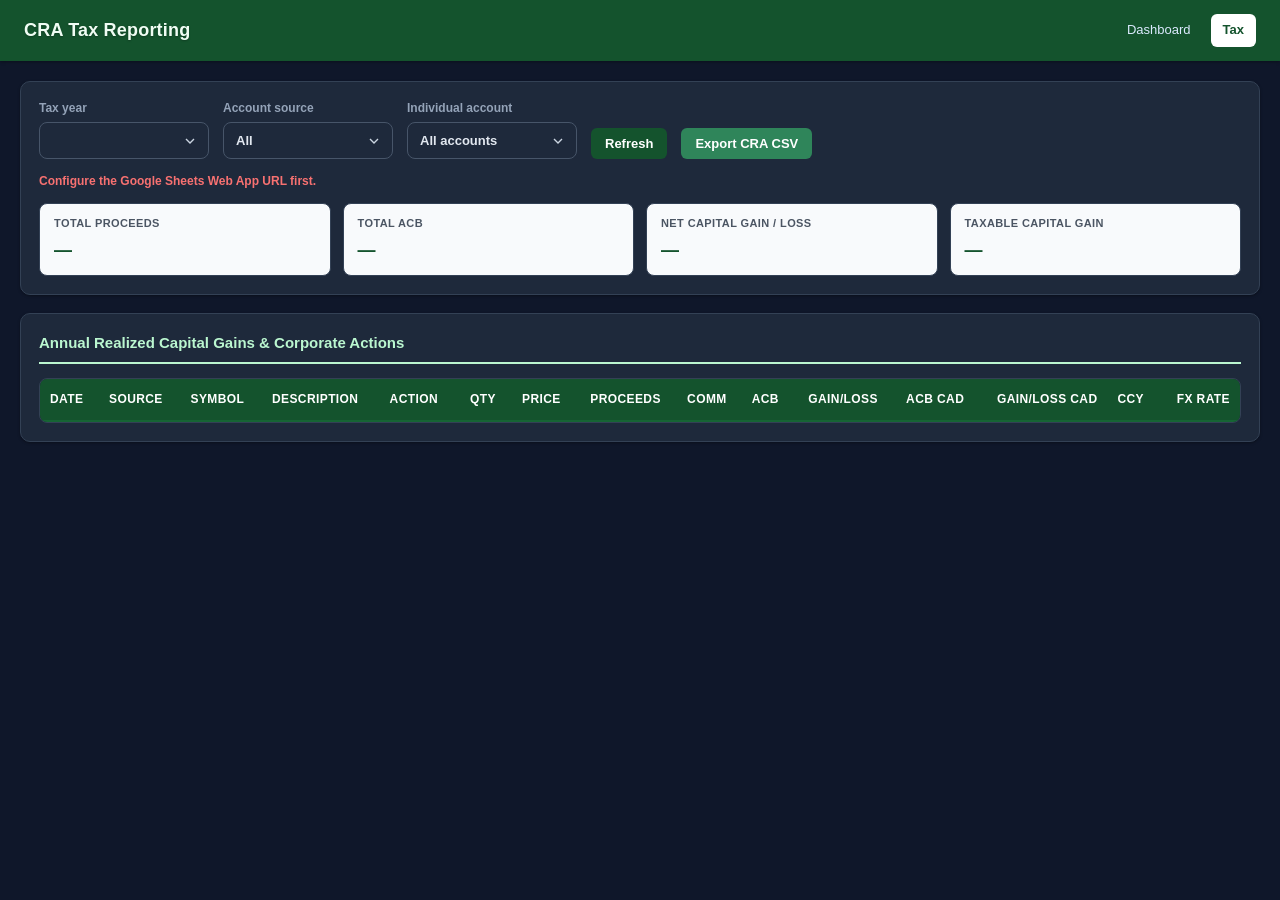
==== commit fe630fc3: "updated tax readiness checking" ====
--- a/tax.html
+++ b/tax.html
@@ -5,7 +5,7 @@
   <meta name="viewport" content="width=device-width, initial-scale=1">
   <meta name="version" content="1.0.0">
   <title>CRA Tax Reporting</title>
-  <link rel="stylesheet" href="styles.css?v=26">
+  <link rel="stylesheet" href="styles.css?v=readiness2">
 
 </head>
 <body>
@@ -95,15 +95,8 @@
     </section>
   </main>
 
-   <script>
-  const taxScript2 = document.createElement('script');
-  taxScript2.src = 'tax-dividends.js?v=' + Date.now();
-  document.body.appendChild(taxScript2);
-</script>
-  <script>
-  const taxScript = document.createElement('script');
-  taxScript.src = 'tax.js?v=' + Date.now();
-  document.body.appendChild(taxScript);
-</script>
+  <script defer src="tax-readiness.js?v=readiness2"></script>
+  <script defer src="tax-dividends.js?v=readiness1"></script>
+  <script defer src="tax.js?v=readiness1"></script>
 </body>
 </html>
--- a/styles.css
+++ b/styles.css
@@ -1115,3 +1115,126 @@
 #capital-year-review .cgy-table button:focus-visible {outline:2px solid #86efac;outline-offset:3px;}
 #capital-year-review .cgy-planning {margin:16px 0;font-size:.85rem;}
 #capital-year-review .cgy-planning summary {cursor:pointer;}
+
+
+/* Tax Return Readiness — isolated dark-theme presentation */
+#tax-readiness {color:#f1f5f9;}
+#tax-readiness p,#tax-readiness label {font-size:.82rem;line-height:1.5;}
+#tax-readiness .tr-controls {display:flex;flex-wrap:wrap;gap:10px;align-items:center;margin:12px 0;}
+#tax-readiness button {padding:6px 10px;cursor:pointer;}
+#tax-readiness .tr-scroll {overflow:auto;max-height:55vh;margin:12px 0;border:1px solid #475569;}
+#tax-readiness table {width:100%;border-collapse:separate;border-spacing:0;font-size:.8rem;}
+#tax-readiness table th,#tax-readiness table td {padding:9px 12px;text-align:left;border-bottom:1px solid #475569;}
+#tax-readiness table thead th {position:sticky;top:0;background:#14532d!important;color:#f8fafc!important;}
+#tax-readiness table tbody tr > * {background:#1e293b!important;color:#f1f5f9!important;}
+#tax-readiness table tbody tr:nth-child(even) > * {background:#263449!important;}
+#tax-readiness table tbody tr:hover > *,#tax-readiness table tbody tr:focus-within > * {background:#29483e!important;}
+#tax-readiness details {margin:14px 0;}
+#tax-readiness summary {cursor:pointer;}
+#tax-readiness form {display:flex;flex-wrap:wrap;gap:12px;align-items:flex-end;padding:14px;border:1px solid #475569;}
+#tax-readiness form label {display:flex;flex-direction:column;gap:5px;}
+#tax-readiness input,#tax-readiness select,#tax-readiness textarea {padding:6px;max-width:100%;}
+#tax-readiness textarea {min-width:280px;}
+#tax-readiness pre {white-space:pre-wrap;overflow-wrap:anywhere;max-height:280px;overflow:auto;font-size:.75rem;background:#162133;padding:12px;}
+#tax-readiness [data-tr-message] {color:#fde68a;}
+
+/* Dividend yearly matrix: align year headers with amounts */
+#foreign-dividend-worksheet [data-year-matrix]
+> .ym-scroll > .ym-table
+> thead > tr > th:not(:first-child) {
+  text-align: right !important;
+  padding-right: 12px !important;
+}
+
+/* Capital-gains yearly matrix: same alignment */
+#capital-year-review
+> .cgy-scroll > .cgy-table
+> thead > tr > th:not(:first-child) {
+  text-align: right !important;
+  padding-right: 12px !important;
+}
+
+/* Keep hierarchy headings left-aligned */
+#foreign-dividend-worksheet [data-year-matrix]
+> .ym-scroll > .ym-table
+> thead > tr > th:first-child,
+#capital-year-review
+> .cgy-scroll > .cgy-table
+> thead > tr > th:first-child {
+  text-align: left !important;
+}
+/* Right-align year headers with amounts; supporting-record labels stay unchanged. */
+#foreign-dividend-worksheet [data-year-matrix] > .ym-scroll > .ym-table > thead > tr > th:not(:first-child),
+#capital-year-review > .cgy-scroll > .cgy-table > thead > tr > th:not(:first-child) {
+  text-align: right !important;
+  padding-right: 12px !important;
+}
+#foreign-dividend-worksheet [data-year-matrix] > .ym-scroll > .ym-table > thead > tr > th:first-child,
+#capital-year-review > .cgy-scroll > .cgy-table > thead > tr > th:first-child {
+  text-align: left !important;
+}
+
+/* Dividend yearly matrix: static FX legend */
+#foreign-dividend-worksheet .ym-fx-legend {
+  display: flex;
+  flex-wrap: wrap;
+  align-items: center;
+  gap: 10px 24px;
+  margin: 12px 0;
+  color: #e2e8f0;
+  font-size: 12px;
+}
+
+#foreign-dividend-worksheet .ym-fx-legend-title {
+  color: #cbd5e1;
+}
+
+#foreign-dividend-worksheet .ym-fx-legend-item {
+  display: inline-flex;
+  align-items: center;
+  gap: 7px;
+}
+
+/* Shared boxes: colour plus a visible letter */
+#foreign-dividend-worksheet .ym-fx-box {
+  display: inline-flex;
+  flex: 0 0 18px;
+  align-items: center;
+  justify-content: center;
+  width: 18px;
+  height: 18px;
+  box-sizing: border-box;
+  border: 1px solid rgba(255, 255, 255, 0.4);
+  border-radius: 3px;
+  font-size: 10px;
+  font-weight: 700;
+  line-height: 1;
+  text-transform: none;
+  vertical-align: middle;
+}
+
+#foreign-dividend-worksheet .ym-fx-annual {
+  background: #2563eb;
+  color: #ffffff;
+}
+
+#foreign-dividend-worksheet .ym-fx-payment {
+  background: #fbbf24;
+  color: #172033;
+}
+
+/* Keep each box and year together, aligned with the figures */
+#foreign-dividend-worksheet .ym-fx-year-heading {
+  display: inline-flex;
+  align-items: center;
+  justify-content: flex-end;
+  gap: 7px;
+  white-space: nowrap;
+}
+
+#foreign-dividend-worksheet [data-year-matrix]
+> .ym-scroll > .ym-table
+> thead > tr > th:not(:first-child) {
+  text-align: right !important;
+  padding-right: 12px !important;
+}
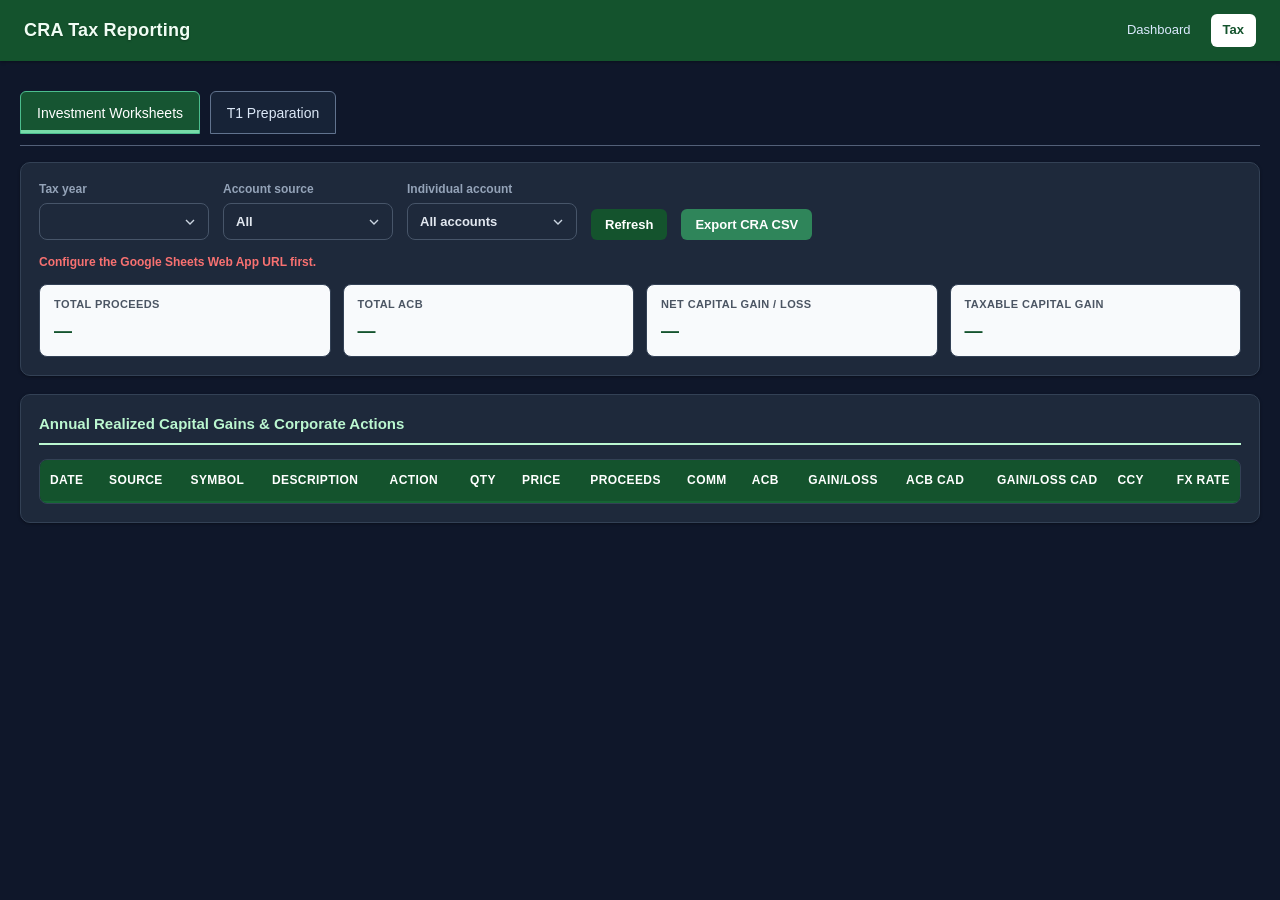
==== commit 0fe7b9f2: "update tax calculations" ====
--- a/tax.html
+++ b/tax.html
@@ -7,6 +7,8 @@
   <title>CRA Tax Reporting</title>
   <link rel="stylesheet" href="styles.css?v=readiness2">
 
+  <link rel="stylesheet" href="tax-t1.css?v=1">
+  <link rel="stylesheet" href="tax-tabs.css?v=1">
 </head>
 <body>
   <header class="page-header">
@@ -95,8 +97,12 @@
     </section>
   </main>
 
-  <script defer src="tax-readiness.js?v=readiness2"></script>
+  <script defer src="tax-readiness.js?v=t1-1"></script>
   <script defer src="tax-dividends.js?v=readiness1"></script>
   <script defer src="tax.js?v=readiness1"></script>
+  <script defer src="tax-t1.js?v=1"></script>
+  <script src="tax-t1-schedule-layout.js?v=1"></script>
+  <script src="tax-t1-help.js?v=1" defer></script>
+  <script defer src="tax-tabs.js?v=1"></script>
 </body>
 </html>
--- a/styles.css
+++ b/styles.css
@@ -1238,3 +1238,26 @@
   text-align: right !important;
   padding-right: 12px !important;
 }
+
+
+.port-basis-toggle {
+  border: 0;
+  background: transparent;
+  color: inherit;
+  padding: 0 4px 0 0;
+  font: inherit;
+  cursor: pointer;
+}
+
+.port-basis-toggle:focus-visible {
+  outline: 1px solid currentColor;
+  outline-offset: 2px;
+}
+
+[data-port-basis-detail][hidden] {
+  display: none !important;
+}
+
+.port-dividend {
+  white-space: nowrap;
+}
--- a/tax-t1.css
+++ b/tax-t1.css
@@ -0,0 +1,11 @@
+/* T1 panel only: existing page styles unchanged. */
+.t1-panel small{display:block;font-size:.8em;line-height:1.45;max-width:32em;margin-top:.35rem;color:#c5d1e3}
+.t1-panel .t1-controls,.t1-panel .t1-steps{display:flex;gap:.6rem;align-items:end;flex-wrap:wrap;margin:1rem 0}
+.t1-panel label{display:block;margin:.5rem 0}.t1-panel label input,.t1-panel label select,.t1-panel label textarea{margin-left:.4rem}
+.t1-panel .t1-scroll{overflow:auto;max-height:65vh;border:1px solid #536078;margin:1rem 0}
+.t1-panel table{border-collapse:collapse;width:100%;min-width:850px}.t1-panel th,.t1-panel td{text-align:left;padding:.7rem;border-bottom:1px solid #536078;vertical-align:top}
+.t1-panel th{background:#165532;color:white;position:sticky;top:0}.t1-panel td input:not([type=checkbox]){min-width:150px;max-width:240px;width:100%;box-sizing:border-box;display:block;margin-bottom:.4rem}
+.t1-panel input,.t1-panel select,.t1-panel textarea{font:inherit;background:#101b2c;color:#edf4ff;border:1px solid #8290a8;border-radius:4px;padding:.4rem}.t1-panel textarea{display:block;width:min(95%,800px);min-height:85px}
+.t1-panel button{cursor:pointer;padding:.45rem .7rem}.t1-panel button:disabled{opacity:.55;cursor:not-allowed}.t1-panel [aria-current=step]{outline:2px solid #70c5ff}
+.t1-panel details{margin:1rem 0;padding:.65rem;border:1px solid #536078}.t1-panel summary{cursor:pointer}.t1-panel [role=status]{white-space:pre-wrap;padding:.7rem;background:#12253a}
+@media print{.page-header,main>:not(.t1-panel){display:none!important}.t1-panel{background:white!important;color:black!important;box-shadow:none!important}.t1-panel .t1-controls,.t1-panel .t1-steps,.t1-panel button,.t1-panel input,.t1-panel select,.t1-panel textarea{display:none!important}.t1-panel .t1-scroll{max-height:none;overflow:visible;border:0}.t1-panel table{min-width:0;font-size:9pt}.t1-panel th,.t1-panel td,.t1-panel small{color:black!important;background:white!important}.t1-panel th{position:static}.t1-panel details:not([open]){display:none}}
--- a/tax-tabs.css
+++ b/tax-tabs.css
@@ -0,0 +1,10 @@
+/* Tax workspace tabs: leave every existing panel in its original DOM position. */
+.tax-section-tabs{display:flex;gap:.6rem;flex-wrap:wrap;margin:0 0 1rem;padding:.65rem 0;border-bottom:1px solid #536078}
+.tax-section-tabs button{padding:.65rem 1rem;border:1px solid #61738e;border-radius:6px 6px 0 0;background:#172337;color:#dce8f7;font:inherit;cursor:pointer}
+.tax-section-tabs button[aria-pressed="true"]{background:#165532;border-color:#4cbd8e;color:#fff;box-shadow:inset 0 -3px #77dca8}
+.tax-section-tabs button:focus-visible{outline:2px solid #81cbff;outline-offset:3px}
+.tax-section-tabs button:disabled{opacity:.5;cursor:wait}
+main.tax-tabs-main[data-tax-view="investments"] > #t1-preparation{display:none!important}
+main.tax-tabs-main[data-tax-view="t1"] > :not(.tax-section-tabs):not(#t1-preparation){display:none!important}
+.tax-t1-context{margin:-.35rem 0 1rem;color:#bdcee2;font-size:.95rem}
+@media print{.tax-section-tabs{display:none!important}.tax-t1-context{color:#222}main.tax-tabs-main[data-tax-view="investments"] > :not(.tax-section-tabs):not(#t1-preparation){display:block!important}}
